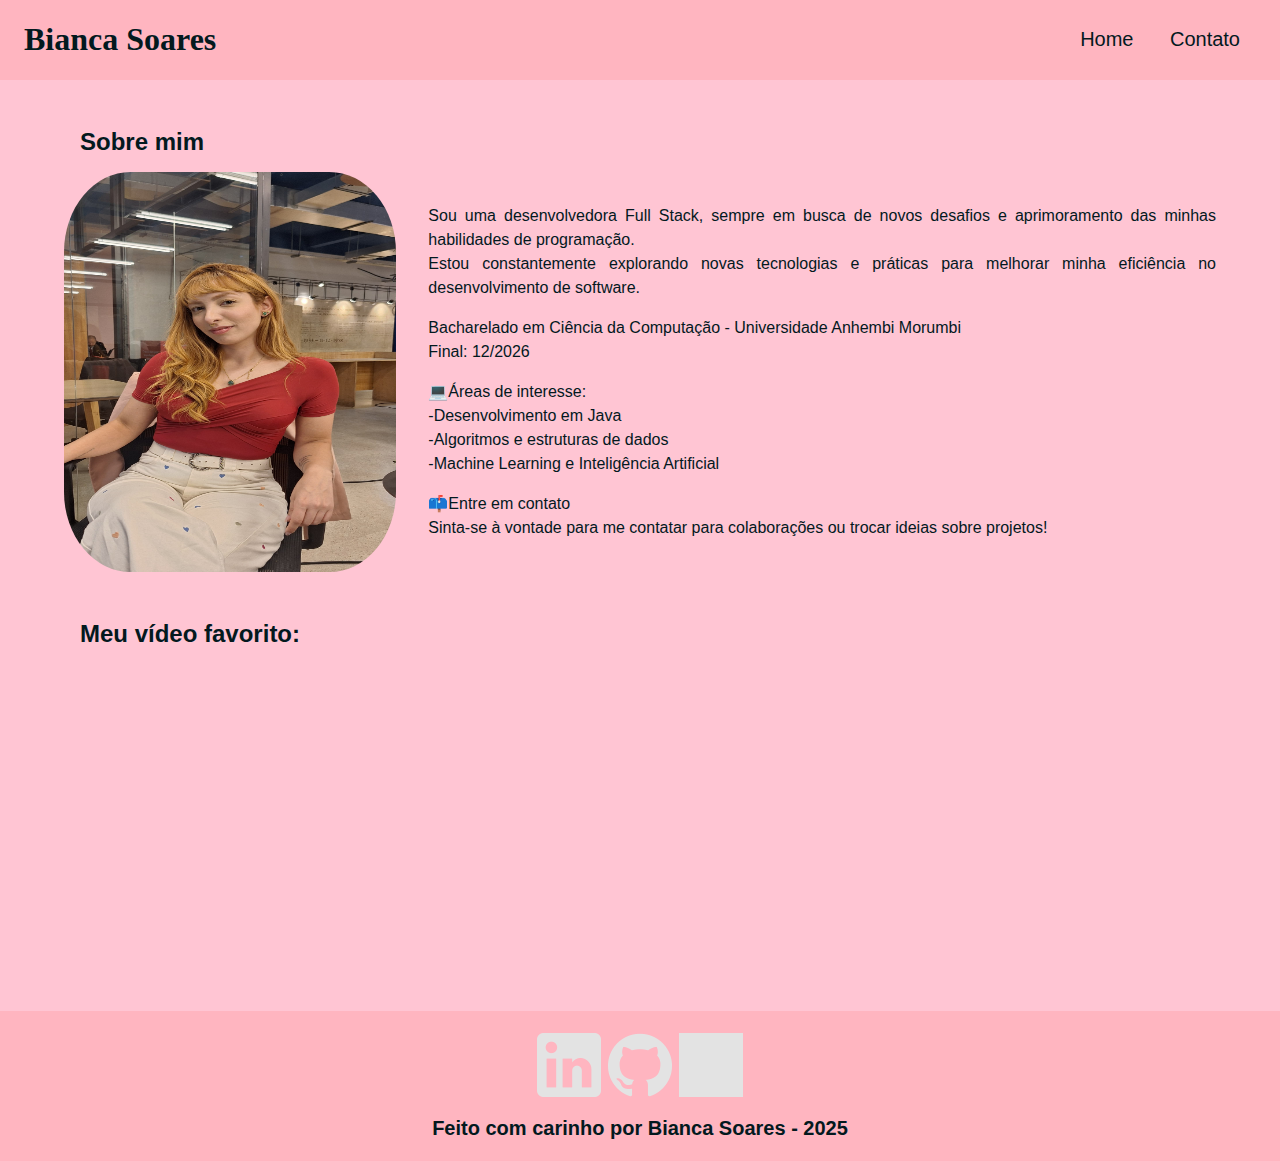
==== index.html @ 83eab3c4 "contato | estilizando" ====
<!DOCTYPE html>
<html lang="pt-br">
	<head>
		<meta charset="UTF-8">
		
		<meta name="viewport" content="width=device-width, initial-scale=1.0">
		<meta name="description" content="Projeto Portfólio">
		<meta name="author" content="Kevin Schuab">
		<meta name="keywords" content="HTML, CSS, JavaScript">	
		<link rel="icon" type="image/svg" href="./assets/img/favicon.svg" />
    <link rel="preconnect" href="https://fonts.googleapis.com">
    <link rel="preconnect" href="https://fonts.gstatic.com" crossorigin>
    <link href="https://fonts.googleapis.com/css2?family=DM+Sans:ital,opsz,wght@0,9..40,100..1000;1,9..40,100..1000&display=swap" rel="stylesheet">
		<link rel="stylesheet" href="./assets/css/style.css">
		<title>Meu Perfil</title>
	</head>
	<body>

		<header>
			<div id="header_content" class="flex">
				<div id="titulo">
					<h1 class="nome-logo">Bianca Soares</h1>

				</div>
				<div id="menu">
					<nav>
						<ul id="menu">
							<li>
								<a href="index.html">Home</a>
							</li>
							<li>
								<a href="contato.html">Contato</a>
							</li>
						</ul>
					</nav>
				</div>
			</div>
		</header>

		<main>
			<section id="about" class="flex_start">
				<h2>Sobre mim</h2>

				<div id="conteudo" class="flex">

					<img
						src="./assets/image/foto-perfil.jpg"
						alt="Foto do criador desse conteudo"
						class="img_profile"
					/>

					<article id="sobre_texto">

						<p>
							Sou uma desenvolvedora Full Stack, sempre em busca de novos desafios e aprimoramento das minhas habilidades de programação.<br>
              Estou constantemente explorando novas tecnologias e práticas para melhorar minha eficiência no desenvolvimento de software.
						</p>

						<p>
							<b>Bacharelado em Ciência da Computação - Universidade Anhembi Morumbi</b><br>
              Final: 12/2026
            </p>

            <p>
              💻<b>Áreas de interesse:</b><br>
              -Desenvolvimento em Java<br>
              -Algoritmos e estruturas de dados<br>
              -Machine Learning e Inteligência Artificial
            </p>

            <p>
              📫<b>Entre em contato</b><br>
              Sinta-se à vontade para me contatar para colaborações ou trocar ideias sobre projetos!
            </p>
                      
					</article>
				</div>
			</section>

			<section id="video" class="flex_start">

				<h2>Meu vídeo favorito:</h2>

				<div id="youtube" class="flex">

					<iframe
						width="560"
						height="315"
						src="https://www.youtube.com/embed/AawLM81gIHo"
						frameborder="0"
						allow="accelerometer; autoplay; encrypted-media; gyroscope; picture-in-picture"
						allowfullscreen
					>
					</iframe>

				</div>
			</section>			
		</main>

		<footer class="flex">
			<section id="redes_sociais">

				<a href="https://www.linkedin.com/in/biancasuarz/">
					<img src="assets/image/linkedin (1).png" alt="LinkedIn" class="social_icon"/>
				</a>
				<a href="https://github.com/biancasuarz">
					<img src="assets/image/github (1).png" alt="Github" class="social_icon"/>
				</a>
				<a href="https://www.instagram.com/biancasuarz/">
					<img src="assets/image/instragram (1).png" alt="Instagram" class="social_icon"/>
				</a>

			</section>

			<h3>Feito com carinho por Bianca Soares - 2025</h3>
		</footer>

	</body>
</html>
---- assets/css/style.css ----
* {
  margin: 0;
  padding: 0;
  box-sizing: border-box;
  text-decoration: none;
  outline: none;
  font-weight: 400;
  font-family: sans-serif;
}

:root {
  --cor-hover: #83F6EA;
  --purple-500: #FFB5C0;
  --purple-800: #FFB5C0;

  --black-800: #03191e;

  --gray-200: #FFC5D3;
  --gray-400: #FFC5D3;

  --white: #03191e;
}

html {
  width: 100%;
  height: 100vh;
}

body {
  background: var(--gray-200);
  color: var(--black-800);
  display: flex;
  flex-direction: column;
  min-height: 100%
}

h1{
  color: var(--white);
  font-size: 2rem;
  font-weight: 700;
}

h2{
  padding: 1rem;
  color: var(--black-800);
  font-size: 1.5rem;
  font-weight: 600;
  text-align: left;
}

h3{
  padding: 1rem;
  color: var(--white);
  font-size: 1.25rem;
  font-weight: 700;
  text-align: center;
}

p{
  font-size: 1rem;
  line-height: 1.5rem;
  text-align: justify;
  padding: 0.5rem 0;
}


.flex {
  display: flex;
  justify-content: center;
  align-items: center;
}

.flex_start {
  display: flex;
  justify-content: flex-start;
}

#header_content {
  height: 80px;
  position: sticky; 
  top: 0; 
  width: 100%; 
  justify-content: space-between;
  padding: 24px;
  background-color: var(--purple-800);
  border-bottom: 1px solid var(--purple-500);
}

.nome-logo{
  font-family: "Playwrite AU SA", serif;
}

#menu li {
  display: inline;
  padding: 1rem;
}

#menu li a {
  text-decoration: none;
  color: var(--white);
  font-size: 20px;
}

#menu li a:hover {
  color: var(--cor-hover);
  text-decoration: underline;
}


#about{
  flex-direction: column;
  margin: 2rem auto;
  width: 90%;
}

#conteudo{
  flex-direction: row;
  gap: 2rem;

}

.img_profile{
  width: 400px;
  height: 400px;
  border-radius: 20%;
  animation: spinCoin 2s ease-in-out;
  transition: transform 2s ease-in-out;
  transform-origin: center;
}

.img_profile:hover{
  transform: rotateY(1080deg);
}


#video{
  flex-direction: column;
  margin: 2rem auto;
  width: 90%;
}


footer{
  flex-direction: column;
  margin: 0;
  padding: 2rem;
  color: var(--white);
  background-color: var(--purple-500);
  font-weight: bold;
  text-align: center;
  height: 150px;
  margin-top: auto;
}

#redes_sociais {
  display: flex;
  justify-content: space-evenly; 
  margin: 1rem 0 0 0;
  width: 220px;
}

.social_icon {
  width: 4rem;
  height: 4rem;
  filter: brightness(0) 
          saturate(100%) 
          invert(100%) 
          sepia(0%) 
          saturate(7457%) 
          hue-rotate(23deg) 
          brightness(95%) 
          contrast(87%);
}

.social_icon:hover { 
  filter: brightness(0) 
          saturate(100%) 
          invert(5%) 
          sepia(59%) 
          saturate(437%) 
          hue-rotate(213deg) 
          brightness(86%) 
          contrast(88%);
}


#contact{
  flex-direction: row;
  gap: 2rem;
}

form {
  display: flex;
  flex-direction: column;
  width: 480px;
  margin: 2rem 0;
  padding: 1.5rem;
  border: none;
}

form label {
  font-size: 1rem;
  text-align: left;
  font-weight: 500;
}

form input,
textarea {
  margin: 0.5rem 0 1rem;
  padding: 0.5rem;
  border-radius: 1.25rem;
  border: none;
  width: 100%;
  font-size: 1rem;
}

textarea {
  resize: none;
  height: 5rem;
}

form span{
  margin: 0 0 0.5rem 0.75rem;
  font-size: 0.75rem;
  line-height: 1rem;
  color: red;
}

form button {
  text-align: center;
  padding: 0.75rem 2rem;
  background: var(--purple-800);
  border: 1px solid var(--purple-500);
  color: var(--white);
  border-radius: 0.75rem;
  font-weight: 700;
  font-size: 1rem;
}

form button:hover {
  background: var(--purple-500);
}

#mapa{
  width: 480px;
  flex-direction: column;
  gap: 3rem;
}

#endereco > p{
  font-size: 1rem;
  text-align: justify;
  font-weight: 600;
}
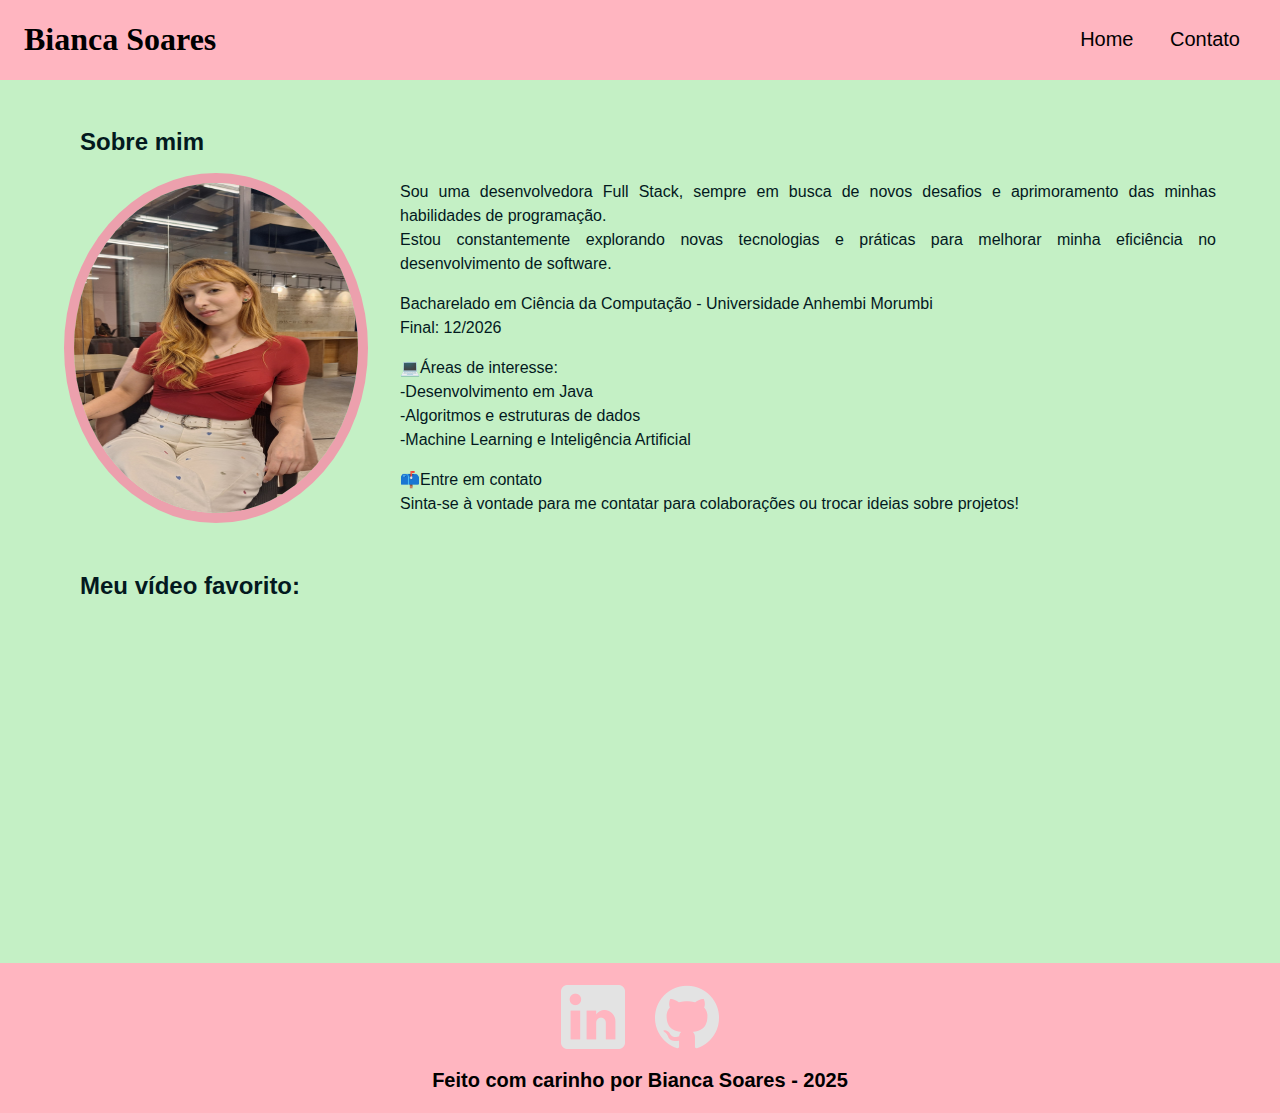
==== commit 86963c0b: "alteração footer index | contato" ====
--- a/index.html
+++ b/index.html
@@ -7,7 +7,7 @@
 		<meta name="description" content="Projeto Portfólio">
 		<meta name="author" content="Kevin Schuab">
 		<meta name="keywords" content="HTML, CSS, JavaScript">	
-		<link rel="icon" type="image/svg" href="./assets/img/favicon.svg" />
+		
     <link rel="preconnect" href="https://fonts.googleapis.com">
     <link rel="preconnect" href="https://fonts.gstatic.com" crossorigin>
     <link href="https://fonts.googleapis.com/css2?family=DM+Sans:ital,opsz,wght@0,9..40,100..1000;1,9..40,100..1000&display=swap" rel="stylesheet">
@@ -57,19 +57,19 @@
 						</p>
 
 						<p>
-							<b>Bacharelado em Ciência da Computação - Universidade Anhembi Morumbi</b><br>
+							<strong>Bacharelado em Ciência da Computação - Universidade Anhembi Morumbi</strong><br>
               Final: 12/2026
             </p>
 
             <p>
-              💻<b>Áreas de interesse:</b><br>
+              💻<strong>Áreas de interesse:</strong><br>
               -Desenvolvimento em Java<br>
               -Algoritmos e estruturas de dados<br>
               -Machine Learning e Inteligência Artificial
             </p>
 
             <p>
-              📫<b>Entre em contato</b><br>
+              📫<strong>Entre em contato</strong><br>
               Sinta-se à vontade para me contatar para colaborações ou trocar ideias sobre projetos!
             </p>
                       
@@ -106,14 +106,13 @@
 				<a href="https://github.com/biancasuarz">
 					<img src="assets/image/github (1).png" alt="Github" class="social_icon"/>
 				</a>
-				<a href="https://www.instagram.com/biancasuarz/">
-					<img src="assets/image/instragram (1).png" alt="Instagram" class="social_icon"/>
-				</a>
 
 			</section>
 
 			<h3>Feito com carinho por Bianca Soares - 2025</h3>
 		</footer>
 
+		<script src="assets/js/script.js"></script>
+
 	</body>
 </html>--- a/assets/css/style.css
+++ b/assets/css/style.css
@@ -8,18 +8,18 @@
   font-family: sans-serif;
 }
 
-:root {
-  --cor-hover: #83F6EA;
-  --purple-500: #FFB5C0;
-  --purple-800: #FFB5C0;
-
-  --black-800: #03191e;
-
-  --gray-200: #FFC5D3;
-  --gray-400: #FFC5D3;
-
-  --white: #03191e;
-}
+  :root {
+    --cor-hover: #83F6EA;
+    --purple-500: #FFB5C0;
+    --purple-800: #FFB5C0;
+
+    --black-800: #03191e;
+
+    --gray-200: #C4F0C5;
+    --gray-400: #C4F0C5;
+
+    --white: black;
+  }
 
 html {
   width: 100%;
@@ -120,9 +120,10 @@
 }
 
 .img_profile{
-  width: 400px;
-  height: 400px;
-  border-radius: 20%;
+  width: 350px;
+  height: 350px;
+  border-radius: 60%;
+  border: 10px solid rgb(236, 160, 173);
   animation: spinCoin 2s ease-in-out;
   transition: transform 2s ease-in-out;
   transform-origin: center;
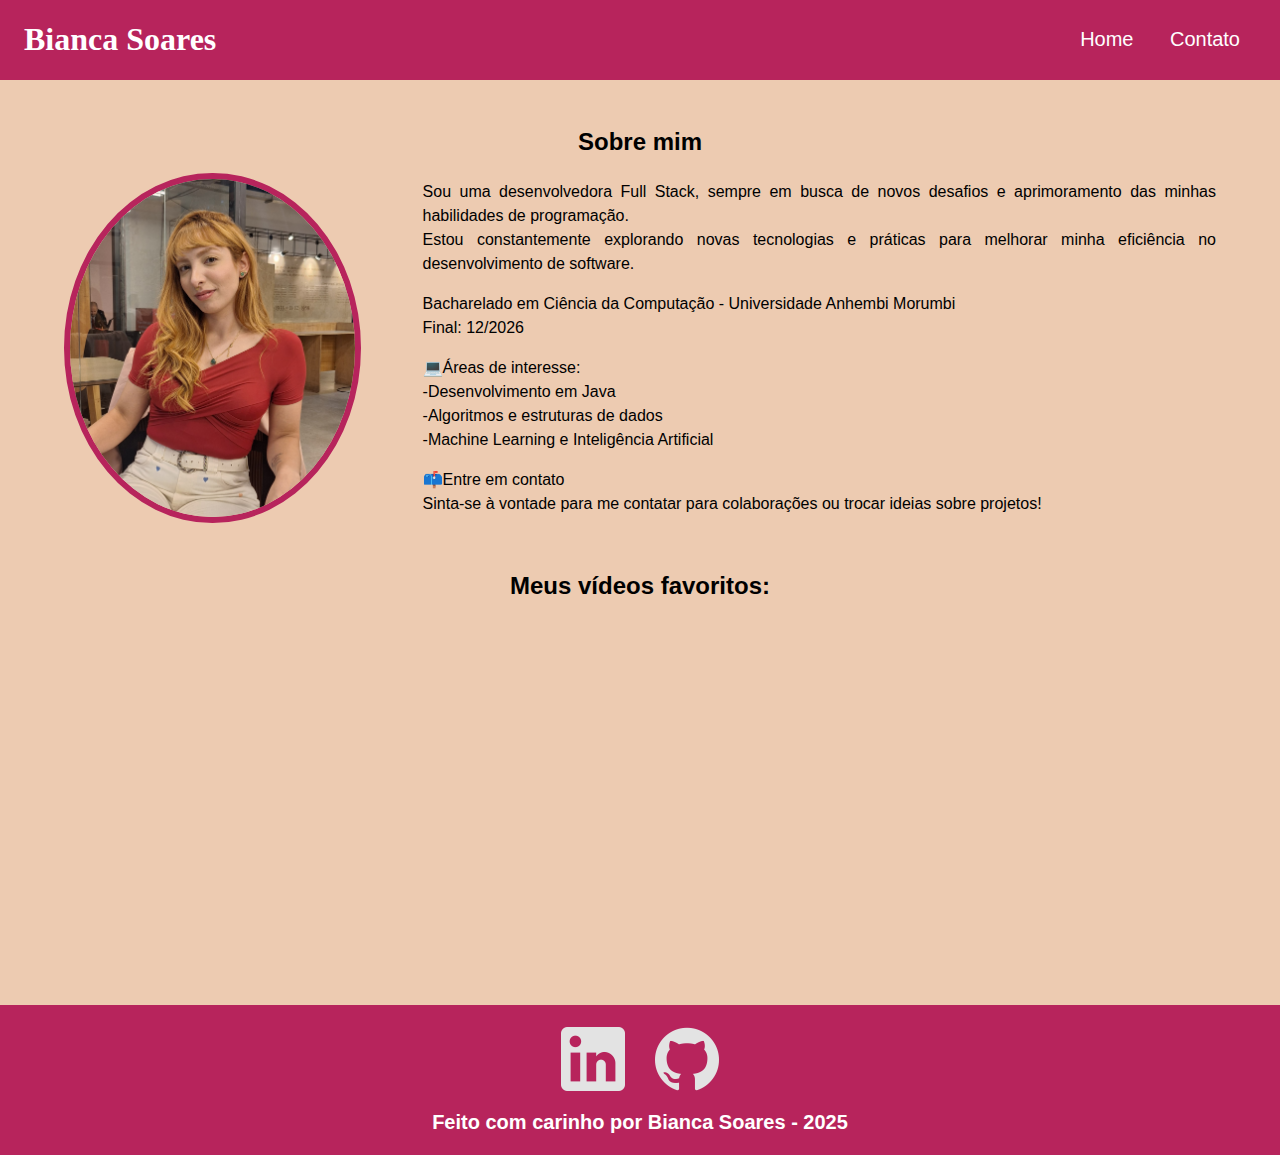
==== commit 14605f1e: "index" ====
--- a/index.html
+++ b/index.html
@@ -1,118 +1,122 @@
 <!DOCTYPE html>
 <html lang="pt-br">
-	<head>
-		<meta charset="UTF-8">
-		
-		<meta name="viewport" content="width=device-width, initial-scale=1.0">
-		<meta name="description" content="Projeto Portfólio">
-		<meta name="author" content="Kevin Schuab">
-		<meta name="keywords" content="HTML, CSS, JavaScript">	
-		
-    <link rel="preconnect" href="https://fonts.googleapis.com">
-    <link rel="preconnect" href="https://fonts.gstatic.com" crossorigin>
-    <link href="https://fonts.googleapis.com/css2?family=DM+Sans:ital,opsz,wght@0,9..40,100..1000;1,9..40,100..1000&display=swap" rel="stylesheet">
-		<link rel="stylesheet" href="./assets/css/style.css">
-		<title>Meu Perfil</title>
-	</head>
-	<body>
 
-		<header>
-			<div id="header_content" class="flex">
-				<div id="titulo">
-					<h1 class="nome-logo">Bianca Soares</h1>
+<head>
+	<meta charset="UTF-8">
+	
+	<meta name="viewport" content="width=device-width, initial-scale=1.0">
+	<meta name="description" content="Projeto Portfólio">
+	<meta name="author" content="Bianca Soares">
+	<meta name="keywords" content="HTML, CSS, JavaScript">
 
+	<link rel="icon" href="./assets/image/favicon.ico" type="image/x-icon">
+	<link rel="preconnect" href="https://fonts.googleapis.com">
+	<link rel="preconnect" href="https://fonts.gstatic.com" crossorigin>
+	<link
+		href="https://fonts.googleapis.com/css2?family=DM+Sans:ital,opsz,wght@0,9..40,100..1000;1,9..40,100..1000&display=swap"
+		rel="stylesheet">
+	<link rel="stylesheet" href="./assets/css/style.css">
+	<title>Meu Perfil</title>
+</head>
+
+<body>
+
+	<header>
+		<div id="header_content" class="flex">
+			<div id="titulo">
+				<h1 class="nome-logo">Bianca Soares</h1>
+
+			</div>
+			<div id="menu">
+				<nav>
+					<ul id="menu">
+						<li>
+							<a href="index.html">Home</a>
+						</li>
+						<li>
+							<a href="contato.html">Contato</a>
+						</li>
+					</ul>
+				</nav>
+			</div>
+		</div>
+	</header>
+
+	<main>
+		<section id="about" class="flex_start">
+			<h2>Sobre mim</h2>
+
+			<div id="conteudo" class="flex">
+
+				<img src="./assets/image/foto-perfil.jpg" alt="Foto do criador desse conteudo" class="img_profile" />
+
+				<article id="sobre_texto">
+
+					<p>
+						Sou uma desenvolvedora Full Stack, sempre em busca de novos desafios e aprimoramento das minhas
+						habilidades de programação.<br>
+						Estou constantemente explorando novas tecnologias e práticas para melhorar minha eficiência no
+						desenvolvimento de software.
+					</p>
+
+					<p>
+						<strong>Bacharelado em Ciência da Computação - Universidade Anhembi Morumbi</strong><br>
+						Final: 12/2026
+					</p>
+
+					<p>
+						💻<strong>Áreas de interesse:</strong><br>
+						-Desenvolvimento em Java<br>
+						-Algoritmos e estruturas de dados<br>
+						-Machine Learning e Inteligência Artificial
+					</p>
+
+					<p>
+						📫<strong>Entre em contato</strong><br>
+						Sinta-se à vontade para me contatar para colaborações ou trocar ideias sobre projetos!
+					</p>
+
+				</article>
+			</div>
+		</section>
+
+		<section id="video" class="flex_start">
+			<h2>Meus vídeos favoritos:</h2><br>
+
+			<div id="youtube" class="flex">
+				<div class="video-container">
+					<iframe width="560" height="315" src="https://www.youtube.com/embed/AawLM81gIHo" frameborder="0"
+						allow="accelerometer; autoplay; encrypted-media; gyroscope; picture-in-picture" allowfullscreen>
+					</iframe>
 				</div>
-				<div id="menu">
-					<nav>
-						<ul id="menu">
-							<li>
-								<a href="index.html">Home</a>
-							</li>
-							<li>
-								<a href="contato.html">Contato</a>
-							</li>
-						</ul>
-					</nav>
+				<div class="video-container">
+					<iframe width="560" height="315" src="https://www.youtube.com/embed/kottjfEd7Zw" frameborder="0"
+						allow="accelerometer; autoplay; encrypted-media; gyroscope; picture-in-picture" allowfullscreen>
+					</iframe>
 				</div>
 			</div>
-		</header>
+		</section>
 
-		<main>
-			<section id="about" class="flex_start">
-				<h2>Sobre mim</h2>
+	</main>
 
-				<div id="conteudo" class="flex">
+	<footer class="flex">
+		<section id="redes_sociais">
 
-					<img
-						src="./assets/image/foto-perfil.jpg"
-						alt="Foto do criador desse conteudo"
-						class="img_profile"
-					/>
+			<a href="https://www.linkedin.com/in/biancasuarz/" target="_blank" rel="noopener noreferrer">
+				<img src="assets/image/linkedin (1).png" alt="LinkedIn" class="social_icon" />
+			</a>
 
-					<article id="sobre_texto">
+			<a href="https://github.com/biancasuarz" target="_blank" rel="noopener noreferrer">
+				<img src="assets/image/github (1).png" alt="Github" class="social_icon" />
+			</a>
 
-						<p>
-							Sou uma desenvolvedora Full Stack, sempre em busca de novos desafios e aprimoramento das minhas habilidades de programação.<br>
-              Estou constantemente explorando novas tecnologias e práticas para melhorar minha eficiência no desenvolvimento de software.
-						</p>
+		</section>
 
-						<p>
-							<strong>Bacharelado em Ciência da Computação - Universidade Anhembi Morumbi</strong><br>
-              Final: 12/2026
-            </p>
+		<h3>Feito com carinho por Bianca Soares - 2025</h3>
+	</footer>
 
-            <p>
-              💻<strong>Áreas de interesse:</strong><br>
-              -Desenvolvimento em Java<br>
-              -Algoritmos e estruturas de dados<br>
-              -Machine Learning e Inteligência Artificial
-            </p>
+	<script src="assets/js/script.js"></script>
 
-            <p>
-              📫<strong>Entre em contato</strong><br>
-              Sinta-se à vontade para me contatar para colaborações ou trocar ideias sobre projetos!
-            </p>
-                      
-					</article>
-				</div>
-			</section>
+</body>
 
-			<section id="video" class="flex_start">
-
-				<h2>Meu vídeo favorito:</h2>
-
-				<div id="youtube" class="flex">
-
-					<iframe
-						width="560"
-						height="315"
-						src="https://www.youtube.com/embed/AawLM81gIHo"
-						frameborder="0"
-						allow="accelerometer; autoplay; encrypted-media; gyroscope; picture-in-picture"
-						allowfullscreen
-					>
-					</iframe>
-
-				</div>
-			</section>			
-		</main>
-
-		<footer class="flex">
-			<section id="redes_sociais">
-
-				<a href="https://www.linkedin.com/in/biancasuarz/">
-					<img src="assets/image/linkedin (1).png" alt="LinkedIn" class="social_icon"/>
-				</a>
-				<a href="https://github.com/biancasuarz">
-					<img src="assets/image/github (1).png" alt="Github" class="social_icon"/>
-				</a>
-
-			</section>
-
-			<h3>Feito com carinho por Bianca Soares - 2025</h3>
-		</footer>
-
-		<script src="assets/js/script.js"></script>
-
-	</body>
 </html>--- a/assets/css/style.css
+++ b/assets/css/style.css
@@ -8,18 +8,13 @@
   font-family: sans-serif;
 }
 
-  :root {
-    --cor-hover: #83F6EA;
-    --purple-500: #FFB5C0;
-    --purple-800: #FFB5C0;
-
-    --black-800: #03191e;
-
-    --gray-200: #C4F0C5;
-    --gray-400: #C4F0C5;
-
-    --white: black;
-  }
+:root {
+  --main-background: #EDCBB1;
+  --white: #FFFFFF;
+  --black-800: #000000;
+  --purple-800: #B7245C;
+  --purple-500: #B7245C;
+}
 
 html {
   width: 100%;
@@ -27,28 +22,31 @@
 }
 
 body {
-  background: var(--gray-200);
-  color: var(--black-800);
+  background-color: var(--main-background);
+  color: var(--main-text);
+  font-family: Arial, sans-serif;
+  margin: 0;
+  padding: 0;
   display: flex;
   flex-direction: column;
   min-height: 100%
 }
 
-h1{
+h1 {
   color: var(--white);
   font-size: 2rem;
   font-weight: 700;
 }
 
-h2{
+h2 {
   padding: 1rem;
   color: var(--black-800);
   font-size: 1.5rem;
   font-weight: 600;
-  text-align: left;
-}
-
-h3{
+  text-align: center;
+}
+
+h3 {
   padding: 1rem;
   color: var(--white);
   font-size: 1.25rem;
@@ -56,13 +54,19 @@
   text-align: center;
 }
 
-p{
+p {
   font-size: 1rem;
   line-height: 1.5rem;
   text-align: justify;
   padding: 0.5rem 0;
-}
-
+  margin-left: 30px;
+}
+
+.container {
+  background-color: var(--secondary-background);
+  padding: 20px;
+  border-radius: 8px;
+}
 
 .flex {
   display: flex;
@@ -77,16 +81,16 @@
 
 #header_content {
   height: 80px;
-  position: sticky; 
-  top: 0; 
-  width: 100%; 
+  position: sticky;
+  top: 0;
+  width: 100%;
   justify-content: space-between;
   padding: 24px;
   background-color: var(--purple-800);
   border-bottom: 1px solid var(--purple-500);
 }
 
-.nome-logo{
+.nome-logo {
   font-family: "Playwrite AU SA", serif;
 }
 
@@ -107,41 +111,54 @@
 }
 
 
-#about{
+#about {
   flex-direction: column;
   margin: 2rem auto;
   width: 90%;
 }
 
-#conteudo{
+#conteudo {
   flex-direction: row;
   gap: 2rem;
 
 }
 
-.img_profile{
+
+.img_profile {
   width: 350px;
   height: 350px;
-  border-radius: 60%;
-  border: 10px solid rgb(236, 160, 173);
+  border: 6px solid var(--purple-800);
+  border-radius: 50%;
   animation: spinCoin 2s ease-in-out;
   transition: transform 2s ease-in-out;
   transform-origin: center;
-}
-
-.img_profile:hover{
+  max-width: 100%;
+  object-fit: cover;
+}
+
+.img_profile:hover {
   transform: rotateY(1080deg);
 }
 
-
-#video{
+button:hover,
+a:hover {
+  background-color: var(--hover-color);
+  color: var(--main-background);
+  transition: 0.3s ease-in-out;
+}
+
+
+#video {
   flex-direction: column;
   margin: 2rem auto;
   width: 90%;
 }
 
-
-footer{
+.video-container {
+  margin: 10px;
+}
+
+footer {
   flex-direction: column;
   margin: 0;
   padding: 2rem;
@@ -155,7 +172,7 @@
 
 #redes_sociais {
   display: flex;
-  justify-content: space-evenly; 
+  justify-content: space-evenly;
   margin: 1rem 0 0 0;
   width: 220px;
 }
@@ -163,29 +180,15 @@
 .social_icon {
   width: 4rem;
   height: 4rem;
-  filter: brightness(0) 
-          saturate(100%) 
-          invert(100%) 
-          sepia(0%) 
-          saturate(7457%) 
-          hue-rotate(23deg) 
-          brightness(95%) 
-          contrast(87%);
-}
-
-.social_icon:hover { 
-  filter: brightness(0) 
-          saturate(100%) 
-          invert(5%) 
-          sepia(59%) 
-          saturate(437%) 
-          hue-rotate(213deg) 
-          brightness(86%) 
-          contrast(88%);
-}
-
-
-#contact{
+  filter: brightness(0) saturate(100%) invert(100%) sepia(0%) saturate(7457%) hue-rotate(23deg) brightness(95%) contrast(87%);
+}
+
+.social_icon:hover {
+  filter: brightness(0) saturate(100%) invert(5%) sepia(59%) saturate(437%) hue-rotate(213deg) brightness(86%) contrast(88%);
+}
+
+
+#contact {
   flex-direction: row;
   gap: 2rem;
 }
@@ -220,7 +223,7 @@
   height: 5rem;
 }
 
-form span{
+form span {
   margin: 0 0 0.5rem 0.75rem;
   font-size: 0.75rem;
   line-height: 1rem;
@@ -242,14 +245,14 @@
   background: var(--purple-500);
 }
 
-#mapa{
+#mapa {
   width: 480px;
   flex-direction: column;
   gap: 3rem;
 }
 
-#endereco > p{
+#endereco>p {
   font-size: 1rem;
   text-align: justify;
   font-weight: 600;
-}
+}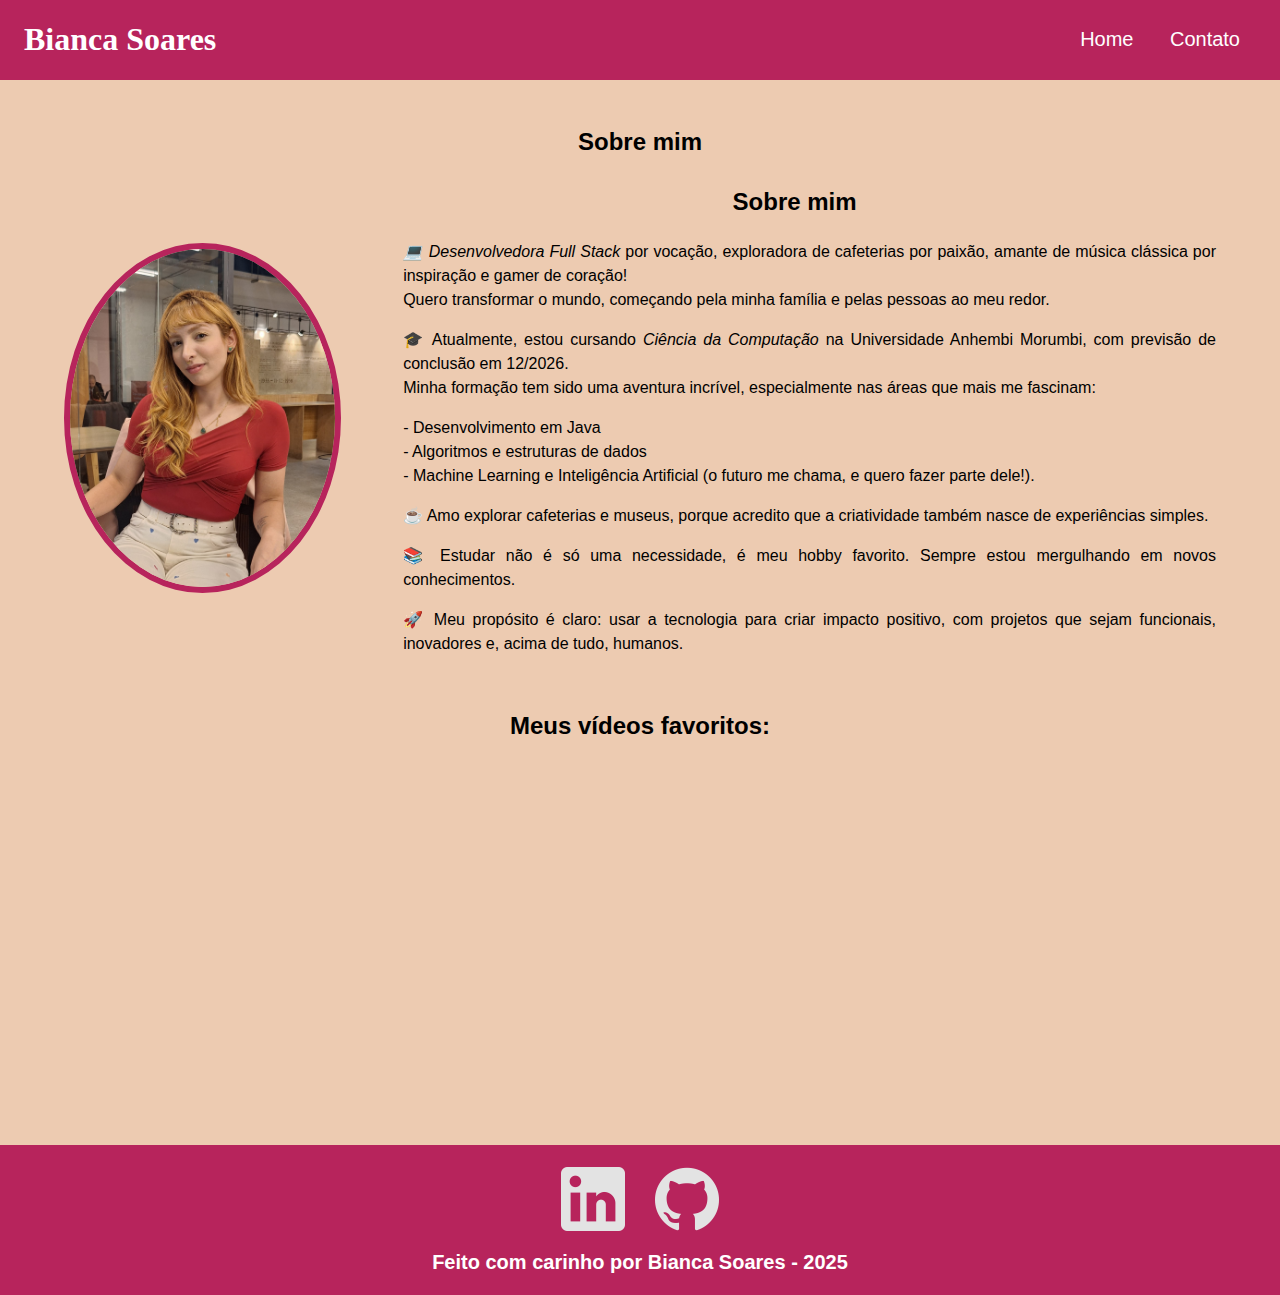
==== commit 6d0a52a4: "sobre mim" ====
--- a/index.html
+++ b/index.html
@@ -3,7 +3,7 @@
 
 <head>
 	<meta charset="UTF-8">
-	
+
 	<meta name="viewport" content="width=device-width, initial-scale=1.0">
 	<meta name="description" content="Projeto Portfólio">
 	<meta name="author" content="Bianca Soares">
@@ -52,29 +52,30 @@
 
 				<article id="sobre_texto">
 
+					<h2>Sobre mim</h2>
+					<p><em>💻 Desenvolvedora Full Stack</em> por vocação, exploradora de cafeterias por paixão,
+						amante de música clássica por inspiração e gamer de coração!<br>
+						Quero transformar o mundo, começando pela minha família e pelas pessoas ao meu redor.</p>
+
+					<p><strong>🎓</strong> Atualmente, estou cursando <em>Ciência da Computação</em> na Universidade
+						Anhembi Morumbi, com previsão de conclusão em 12/2026.<br>
+						Minha formação tem sido uma aventura incrível, especialmente nas áreas que mais me fascinam:</p>
 					<p>
-						Sou uma desenvolvedora Full Stack, sempre em busca de novos desafios e aprimoramento das minhas
-						habilidades de programação.<br>
-						Estou constantemente explorando novas tecnologias e práticas para melhorar minha eficiência no
-						desenvolvimento de software.
+						- Desenvolvimento em Java <br>
+						- Algoritmos e estruturas de dados <br>
+						- Machine Learning e Inteligência Artificial (o futuro me chama, e quero fazer parte dele!).
+
 					</p>
 
-					<p>
-						<strong>Bacharelado em Ciência da Computação - Universidade Anhembi Morumbi</strong><br>
-						Final: 12/2026
-					</p>
+					<p><strong>☕</strong> Amo explorar cafeterias e museus, porque acredito que a criatividade também
+						nasce de experiências simples.</p>
 
-					<p>
-						💻<strong>Áreas de interesse:</strong><br>
-						-Desenvolvimento em Java<br>
-						-Algoritmos e estruturas de dados<br>
-						-Machine Learning e Inteligência Artificial
-					</p>
+					<p><strong>📚</strong> Estudar não é só uma necessidade, é meu hobby favorito. Sempre estou
+						mergulhando em novos conhecimentos.</p>
 
-					<p>
-						📫<strong>Entre em contato</strong><br>
-						Sinta-se à vontade para me contatar para colaborações ou trocar ideias sobre projetos!
-					</p>
+					<p><strong>🚀</strong> Meu propósito é claro: usar a tecnologia para criar impacto positivo, com
+						projetos que sejam funcionais, inovadores e, acima de tudo, humanos.</p>
+
 
 				</article>
 			</div>
@@ -90,7 +91,7 @@
 					</iframe>
 				</div>
 				<div class="video-container">
-					<iframe width="560" height="315" src="https://www.youtube.com/embed/kottjfEd7Zw" frameborder="0"
+					<iframe width="560" height="315" src="https://www.youtube.com/embed/WU1Fw_ayTOc" frameborder="0"
 						allow="accelerometer; autoplay; encrypted-media; gyroscope; picture-in-picture" allowfullscreen>
 					</iframe>
 				</div>
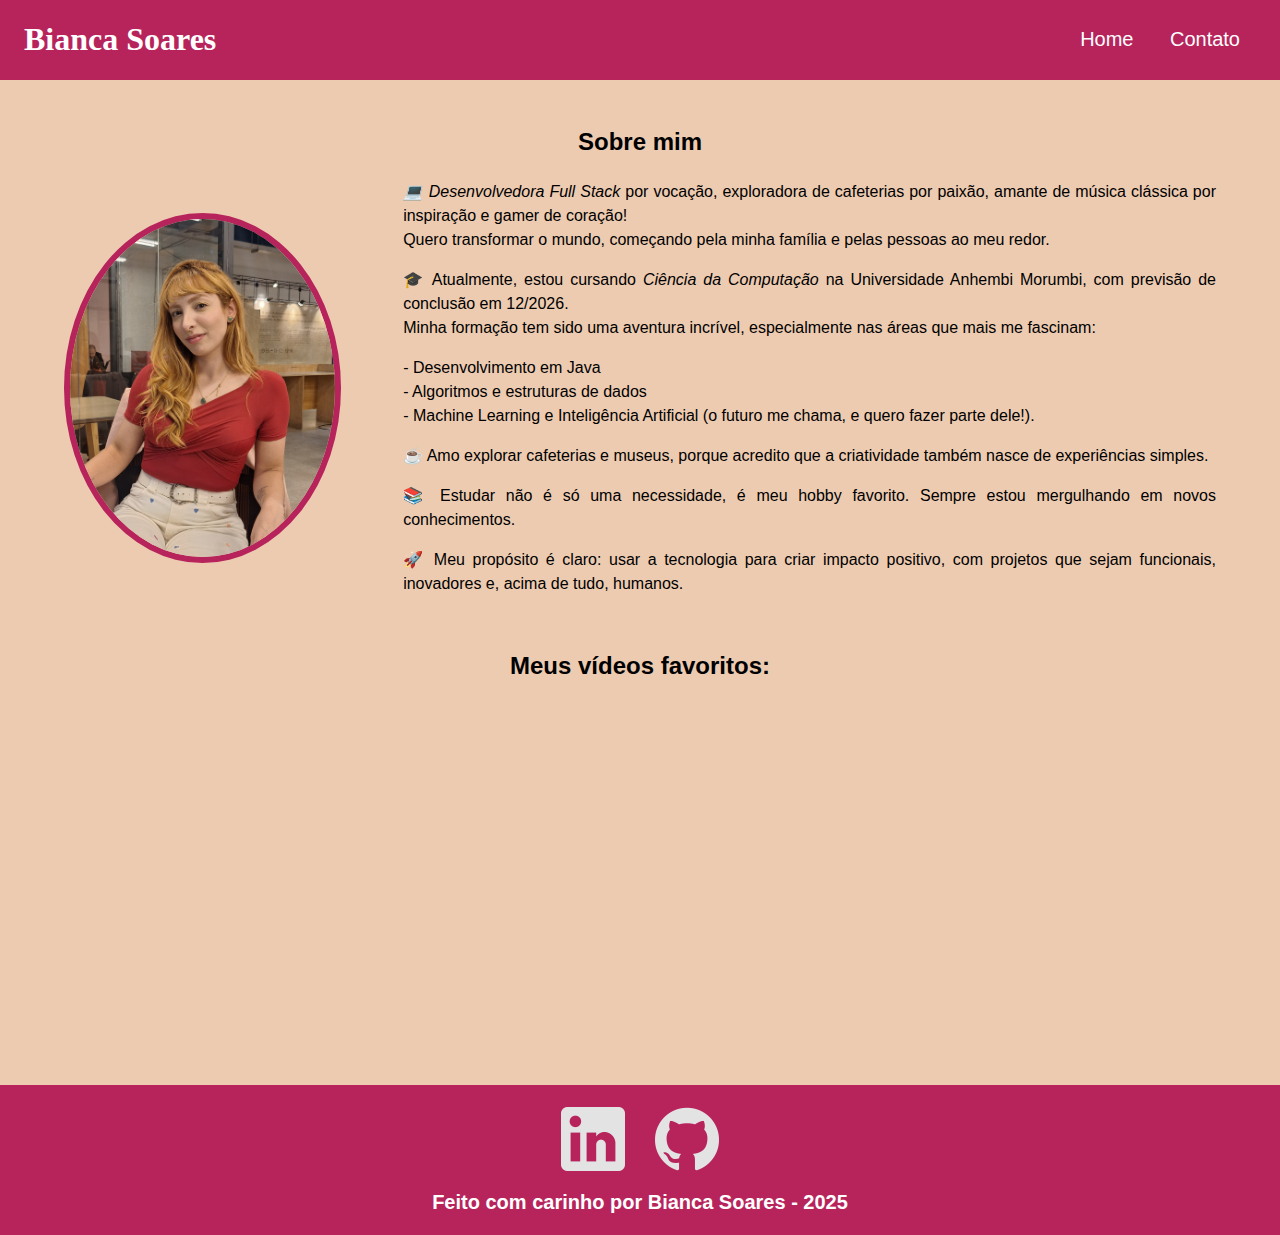
==== commit f72b431d: "sobre mim" ====
--- a/index.html
+++ b/index.html
@@ -52,7 +52,6 @@
 
 				<article id="sobre_texto">
 
-					<h2>Sobre mim</h2>
 					<p><em>💻 Desenvolvedora Full Stack</em> por vocação, exploradora de cafeterias por paixão,
 						amante de música clássica por inspiração e gamer de coração!<br>
 						Quero transformar o mundo, começando pela minha família e pelas pessoas ao meu redor.</p>
@@ -120,4 +119,4 @@
 
 </body>
 
-</html>+</html>
